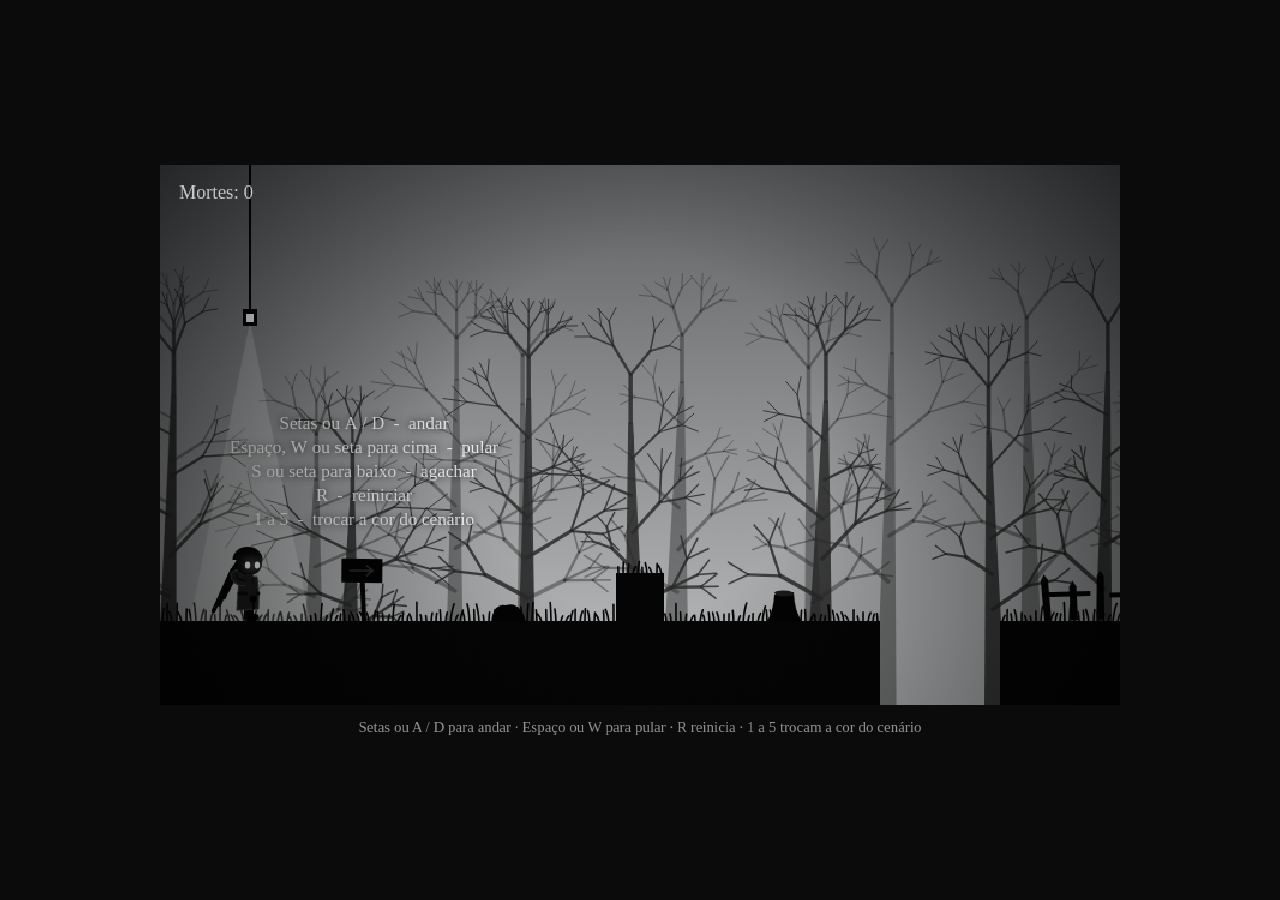
==== limbo/index.html @ 243027be "projeto inicial" ====
<!DOCTYPE html>
<html lang="pt-BR">
<head>
  <meta charset="UTF-8">
  <meta name="viewport" content="width=device-width, initial-scale=1">
  <title>LIMBO</title>
  <link rel="stylesheet" href="./style.css">

</head>
<body>
  <canvas id="tela" width="800" height="450"></canvas>

  <p>Setas ou A / D para andar · Espaço ou W para pular · R reinicia · 1 a 5 trocam a cor do cenário</p>

  <script src="./script.js"></script>
</body>
</html>
---- limbo/style.css ----
html, body {
  height: 100%;
  margin: 0;
}

body {
  background: #0b0b0b;
  color: #8f8f8f;
  font-family: Georgia, serif;
  display: flex;
  flex-direction: column;
  align-items: center;
  justify-content: center;
  gap: 14px;
}

canvas {
  display: block;
  width: min(96vw, 960px);
  aspect-ratio: 16 / 9;
  image-rendering: pixelated;
}

p {
  margin: 0;
  font-size: 15px;
  text-align: center;
}
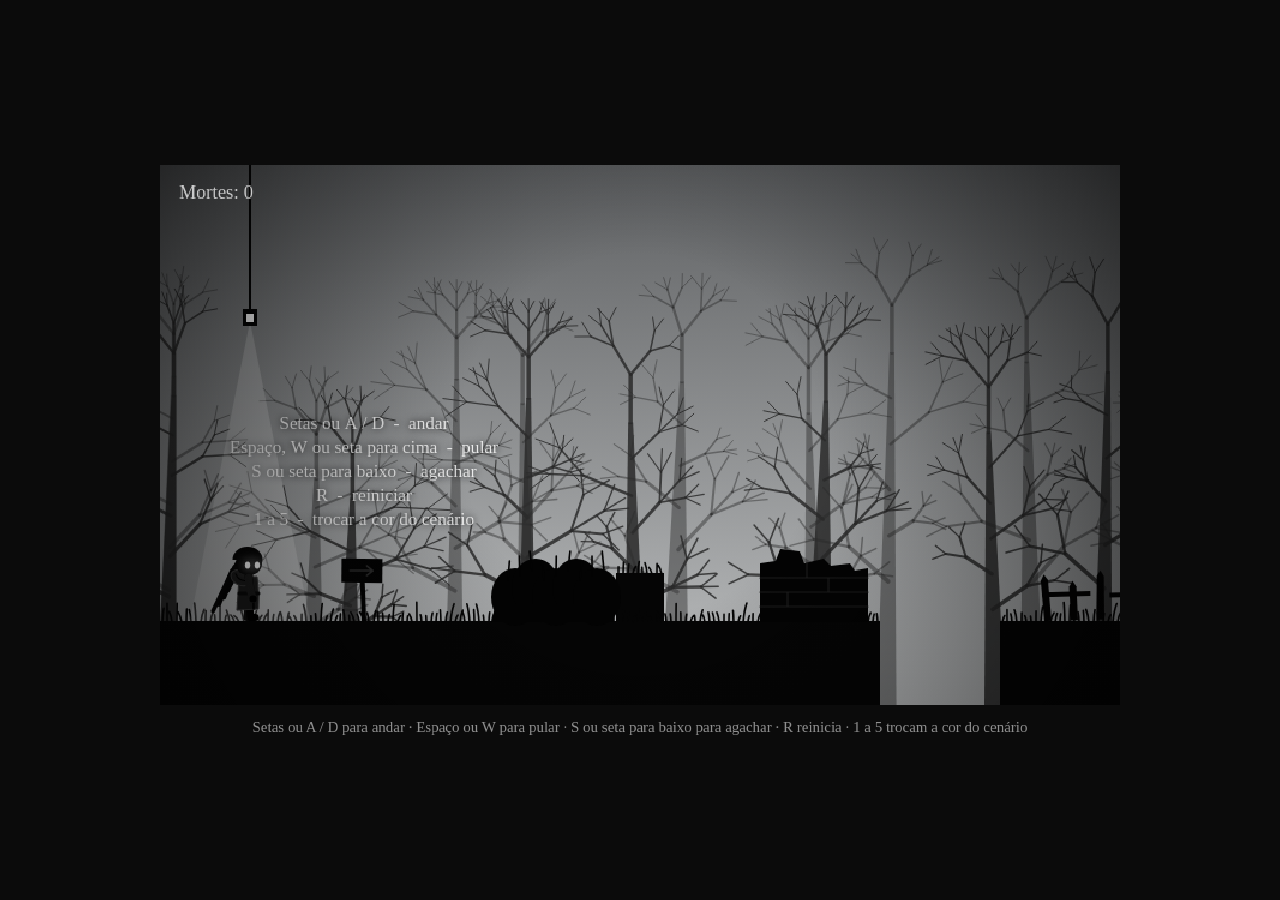
==== commit dc3a518e: "organizado" ====
--- a/limbo/index.html
+++ b/limbo/index.html
@@ -1,4 +1,3 @@
-
 <!DOCTYPE html>
 <html lang="pt-BR">
 <head>
@@ -6,13 +5,21 @@
   <meta name="viewport" content="width=device-width, initial-scale=1">
   <title>LIMBO</title>
   <link rel="stylesheet" href="./style.css">
-
 </head>
 <body>
   <canvas id="tela" width="800" height="450"></canvas>
+  <p>Setas ou A / D para andar · Espaço ou W para pular · S ou seta para baixo para agachar · R reinicia · 1 a 5 trocam a cor do cenário</p>
 
-  <p>Setas ou A / D para andar · Espaço ou W para pular · R reinicia · 1 a 5 trocam a cor do cenário</p>
-
+  <!-- Scripts clássicos: a ordem importa porque compartilham variáveis globais. -->
+  <script src="./config.js"></script>
+  <script src="./fase.js"></script>
+  <script src="./jogador.js"></script>
+  <script src="./utils.js"></script>
+  <script src="./teclado.js"></script>
+  <script src="./monstro.js"></script>
+  <script src="./cenario.js"></script>
+  <script src="./objetos.js"></script>
+  <script src="./jogo.js"></script>
   <script src="./script.js"></script>
 </body>
 </html>
--- a/limbo/style.css
+++ b/limbo/style.css
@@ -23,6 +23,7 @@
 
 p {
   margin: 0;
+  padding: 0 12px;
   font-size: 15px;
   text-align: center;
-}+}
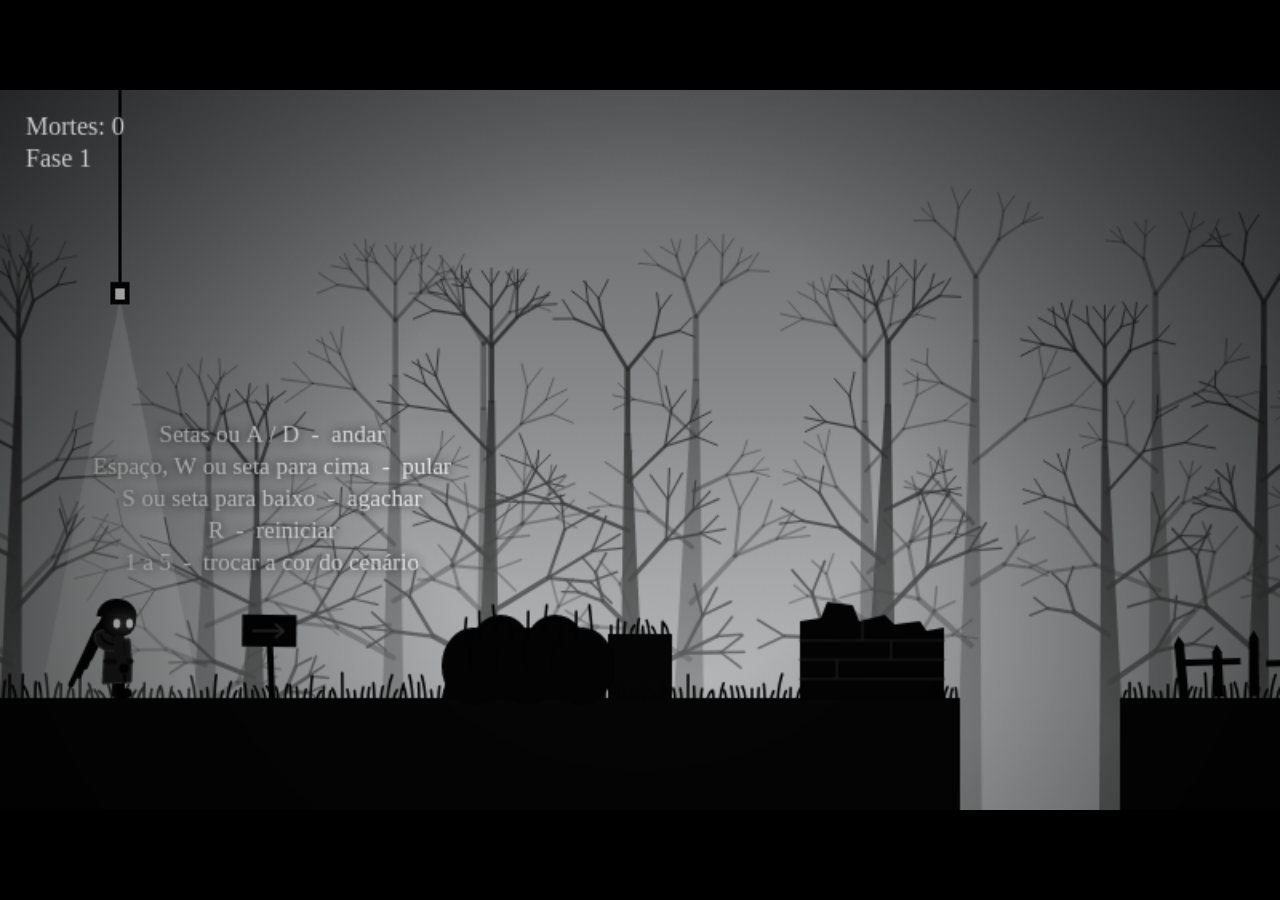
==== commit 27d8f51f: "fase 2" ====
--- a/limbo/index.html
+++ b/limbo/index.html
@@ -1,16 +1,37 @@
 <!DOCTYPE html>
-<html lang="pt-BR">
+<html lang="pt-br">
 <head>
   <meta charset="UTF-8">
   <meta name="viewport" content="width=device-width, initial-scale=1">
-  <title>LIMBO</title>
-  <link rel="stylesheet" href="./style.css">
+  <title>Limbo</title>
+  <style>
+    html, body {
+      width: 100%;
+      height: 100%;
+      margin: 0;
+      overflow: hidden;
+      background: #000;
+    }
+
+    body {
+      display: flex;
+      align-items: center;
+      justify-content: center;
+    }
+
+    canvas {
+      display: block;
+      /* ocupa o máximo da janela mantendo a proporção 16:9 */
+      width: min(100vw, calc(100vh * 16 / 9));
+      height: auto;
+      aspect-ratio: 16 / 9;
+    }
+  </style>
 </head>
 <body>
   <canvas id="tela" width="800" height="450"></canvas>
-  <p>Setas ou A / D para andar · Espaço ou W para pular · S ou seta para baixo para agachar · R reinicia · 1 a 5 trocam a cor do cenário</p>
 
-  <!-- Scripts clássicos: a ordem importa porque compartilham variáveis globais. -->
+  <!-- Scripts clássicos: a ordem importa porque compartilham variáveis -->
   <script src="./config.js"></script>
   <script src="./fase.js"></script>
   <script src="./jogador.js"></script>
@@ -19,7 +40,18 @@
   <script src="./monstro.js"></script>
   <script src="./cenario.js"></script>
   <script src="./objetos.js"></script>
+  <script src="./cidade.js"></script>
   <script src="./jogo.js"></script>
   <script src="./script.js"></script>
+
+  <!-- Tecla F alterna tela cheia -->
+  <script>
+    window.addEventListener("keydown", (e) => {
+      if (e.code === "KeyF") {
+        if (!document.fullscreenElement) document.documentElement.requestFullscreen();
+        else document.exitFullscreen();
+      }
+    });
+  </script>
 </body>
-</html>
+</html>
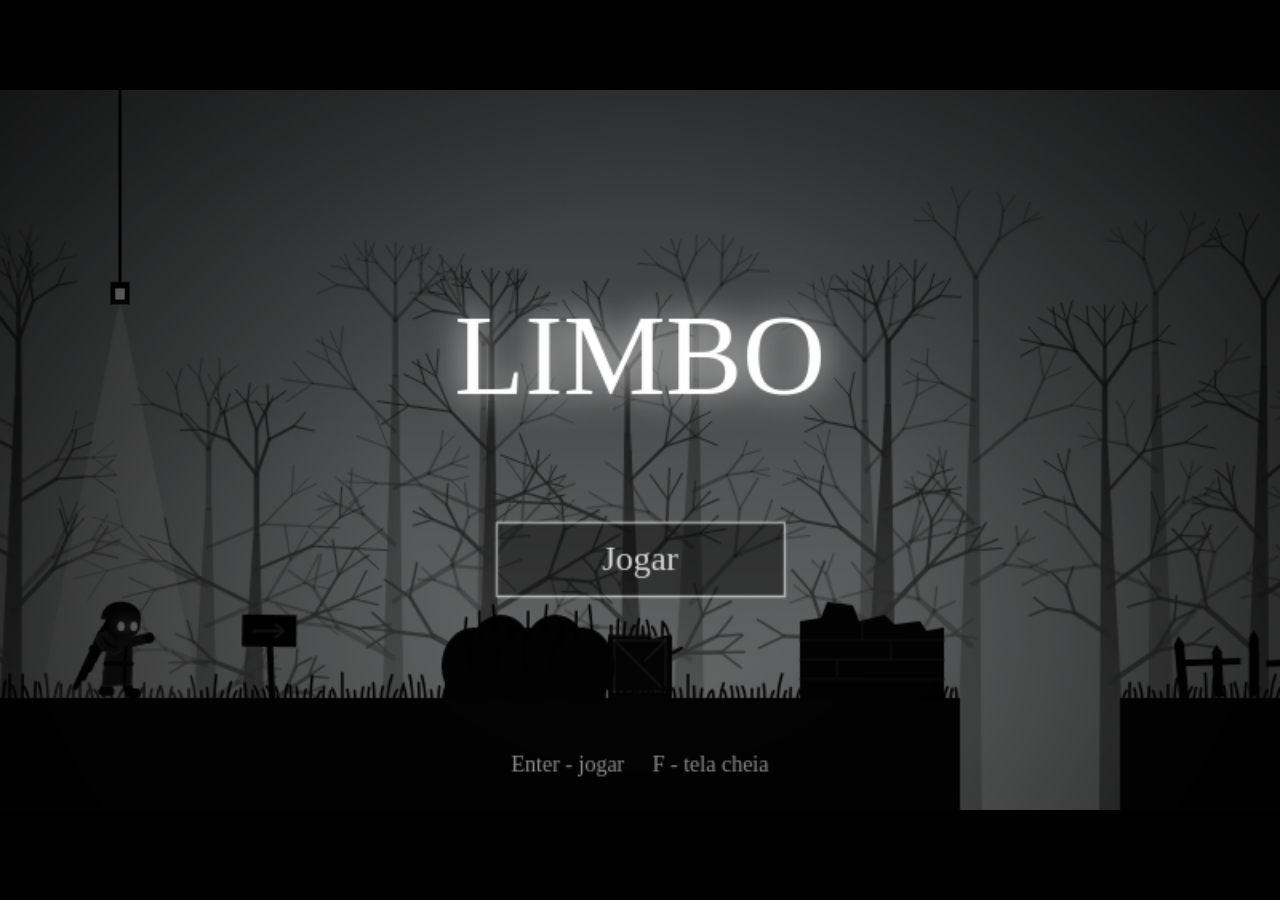
==== commit e630eafc: "att" ====
--- a/limbo/index.html
+++ b/limbo/index.html
@@ -41,7 +41,9 @@
   <script src="./cenario.js"></script>
   <script src="./objetos.js"></script>
   <script src="./cidade.js"></script>
+  <script src="fase3.js"></script>
   <script src="./jogo.js"></script>
+  <script src="./menu.js"></script>
   <script src="./script.js"></script>
 
   <!-- Tecla F alterna tela cheia -->
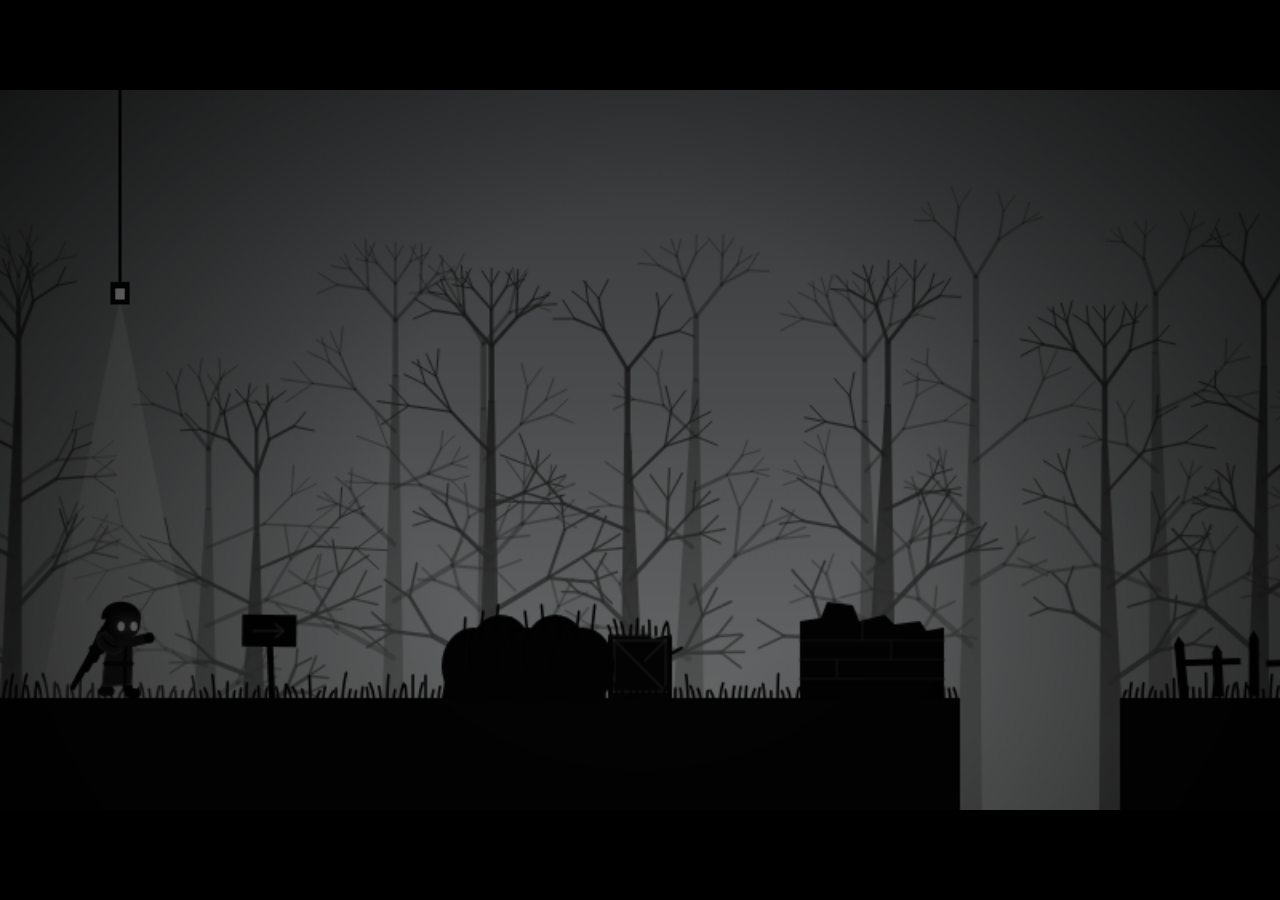
==== commit 6f3202a7: "att" ====
--- a/limbo/index.html
+++ b/limbo/index.html
@@ -34,14 +34,17 @@
   <!-- Scripts clássicos: a ordem importa porque compartilham variáveis -->
   <script src="./config.js"></script>
   <script src="./fase.js"></script>
+  <script src="./fase4.js"></script>
   <script src="./jogador.js"></script>
   <script src="./utils.js"></script>
   <script src="./teclado.js"></script>
   <script src="./monstro.js"></script>
+  <script src="./rush.js"></script>
   <script src="./cenario.js"></script>
   <script src="./objetos.js"></script>
   <script src="./cidade.js"></script>
-  <script src="fase3.js"></script>
+  <script src="./casa.js"></script>
+  <script src="./caverna.js"></script>
   <script src="./jogo.js"></script>
   <script src="./menu.js"></script>
   <script src="./script.js"></script>
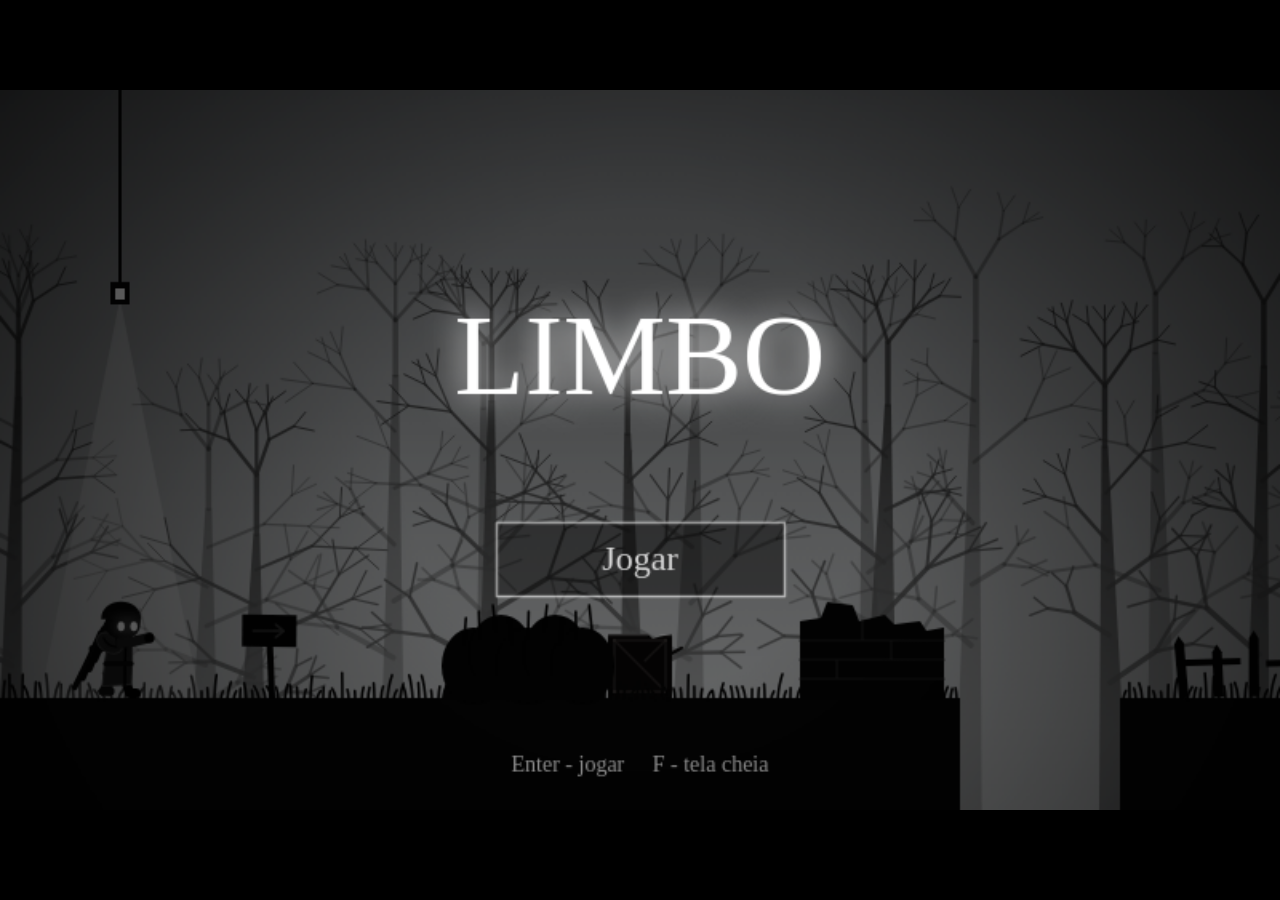
==== commit 5d58e928: "att" ====
--- a/limbo/index.html
+++ b/limbo/index.html
@@ -34,7 +34,6 @@
   <!-- Scripts clássicos: a ordem importa porque compartilham variáveis -->
   <script src="./config.js"></script>
   <script src="./fase.js"></script>
-  <script src="./fase4.js"></script>
   <script src="./jogador.js"></script>
   <script src="./utils.js"></script>
   <script src="./teclado.js"></script>
@@ -45,6 +44,7 @@
   <script src="./cidade.js"></script>
   <script src="./casa.js"></script>
   <script src="./caverna.js"></script>
+  <script src="./aranha.js"></script>
   <script src="./jogo.js"></script>
   <script src="./menu.js"></script>
   <script src="./script.js"></script>
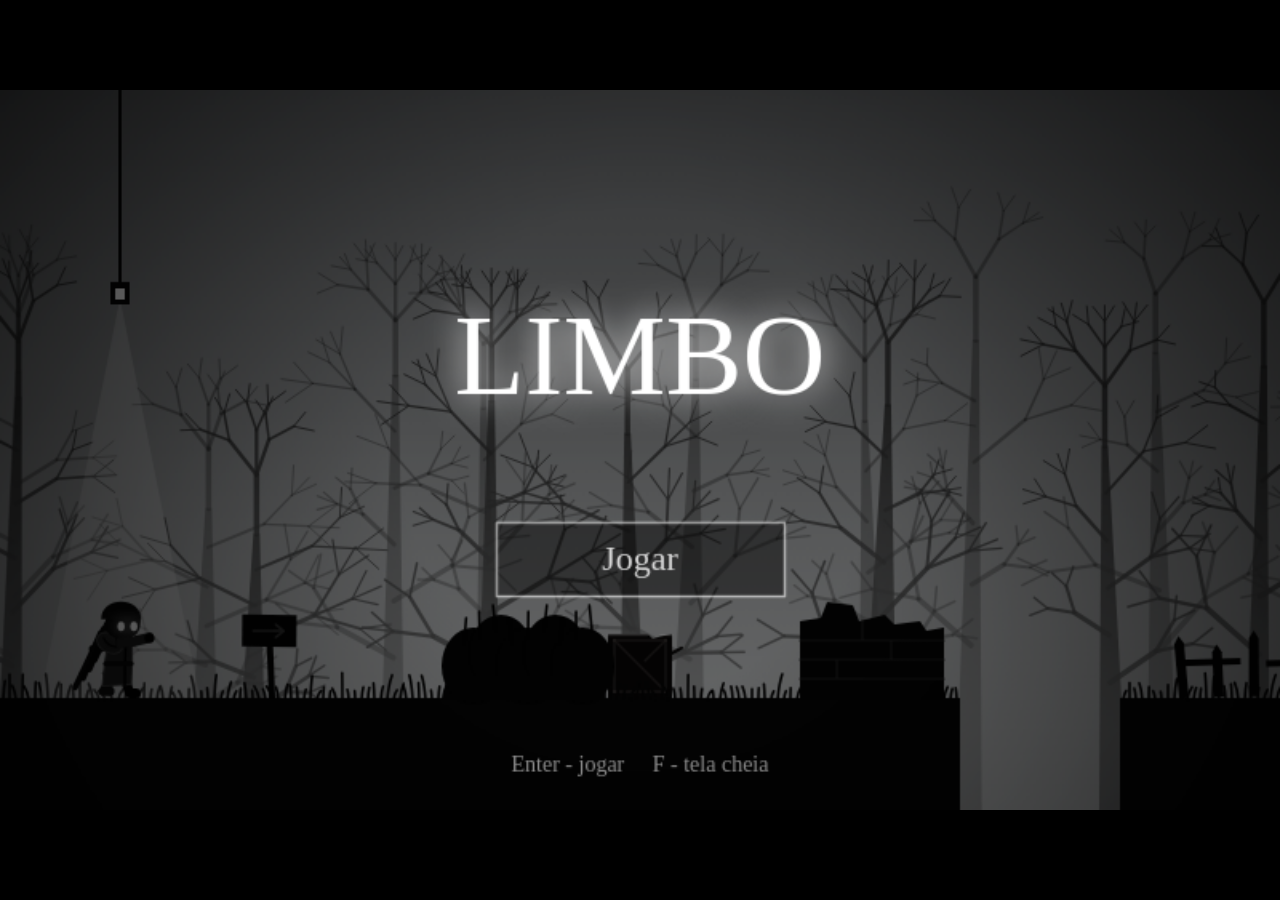
==== commit 99d993cc: "protótipo apresentação" ====
--- a/limbo/index.html
+++ b/limbo/index.html
@@ -44,6 +44,8 @@
   <script src="./cidade.js"></script>
   <script src="./casa.js"></script>
   <script src="./caverna.js"></script>
+    <script src="./mina.js"></script>
+    <script src="./sombras.js"></script>
   <script src="./aranha.js"></script>
   <script src="./jogo.js"></script>
   <script src="./menu.js"></script>
